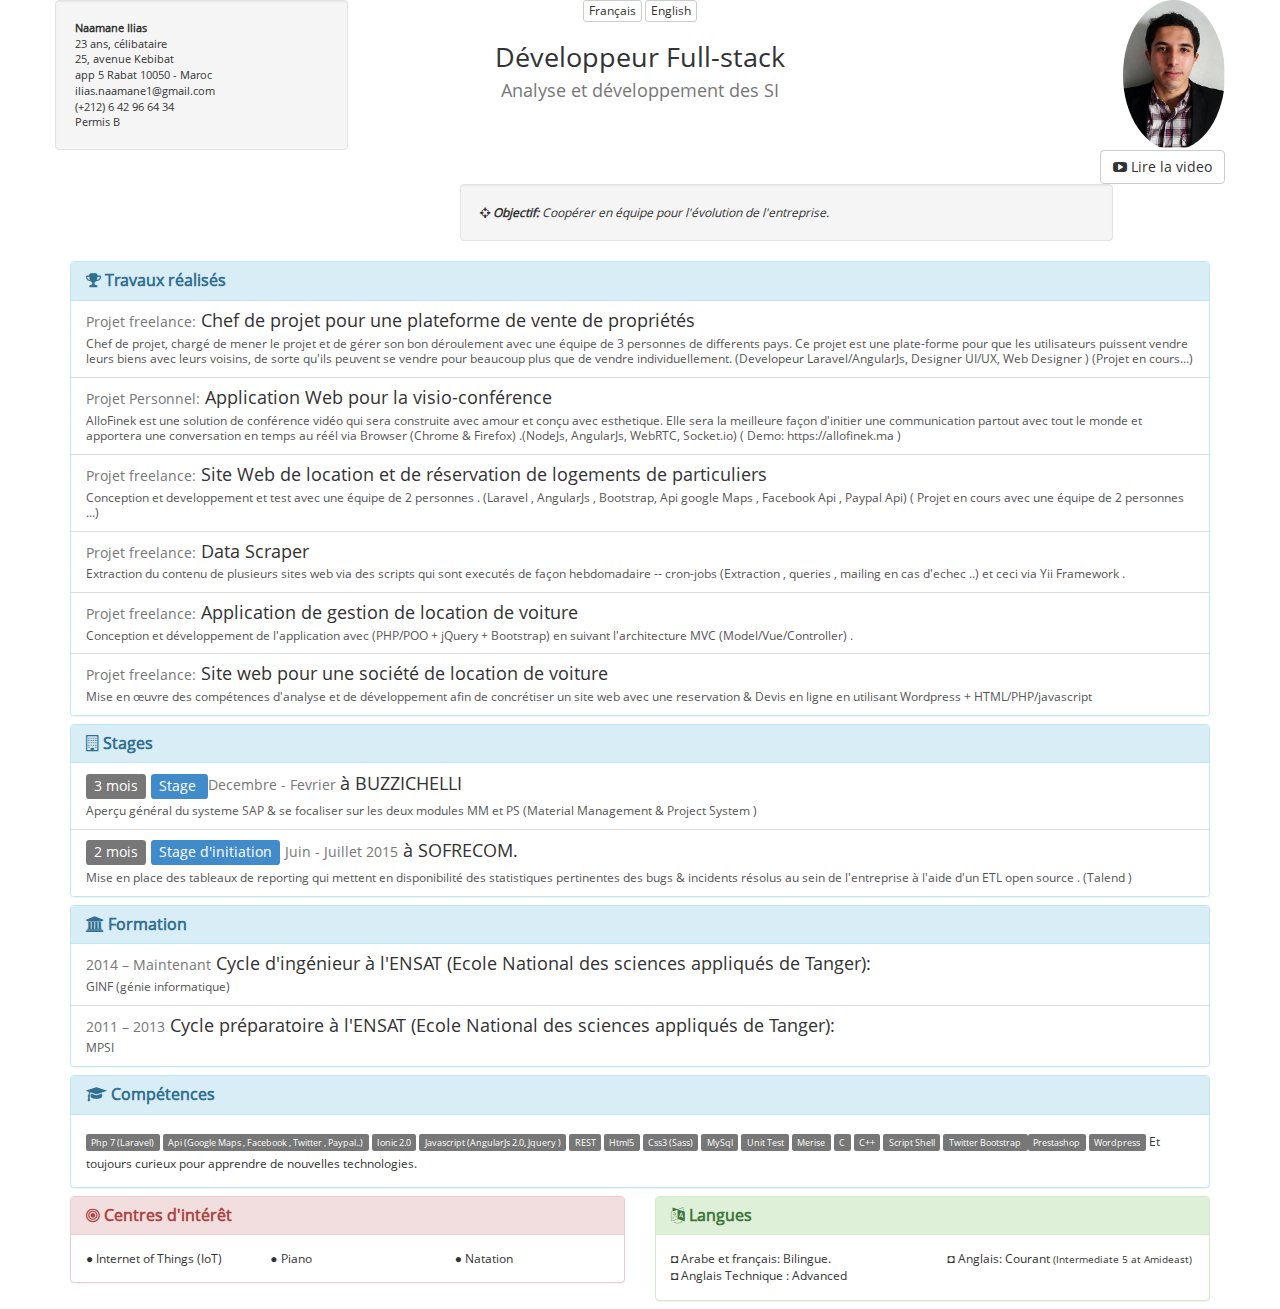
==== index.html @ 7174c272 "atez" ====
<!doctype html>
<html  lang="fr">
<head>
	<meta name="viewport" content="width=device-width, initial-scale=1">
	<meta charset="utf-8" />
	<title>Fondation | Bienvenue</title>

	<link rel="stylesheet" href="css/font-awesome.min.css" />
	<link rel="stylesheet" href="css/bootstrap.css" >
	<link rel="stylesheet" href="css/style.css" />
	
</head>
<body>
	

	<div class="container">
		<div class="row">
			<div class="col-xs-3 infosPerso well" >
				<strong>Naamane Ilias</strong><br>
				23 ans, célibataire<br>
				25, avenue Kebibat<br>
				app 5 Rabat 10050 - Maroc<br>
				ilias.naamane1@gmail.com<br>
				(+212) 6 42 96 64 34<br>
				Permis 	B
			</div>
			<div class="col-xs-6  title">
				<a class="btn btn-default btn-xs" href="/iliasnaamane.github.io/"> Français </a>
				<a class="btn btn-default btn-xs" href="/iliasnaamane.github.io/indexEn.html"> English </a>
				<br>
				<h1> Développeur Full-stack <br><small>Analyse et développement des SI</small></h1>
			</div>
			<div class="picture">
				
					<img style="height: 150px ;" class="img-circle" src="portrait.jpg">
					<br><a href="#" class="btn btn-default" data-toggle="modal" data-target="#video-modal"> <i class="fa fa-youtube-play"></i> Lire la video  </a>			
				
			</div><br>
		</div>
		<div class="row">
			<div class="col-xs-7 col-xs-offset-4">
				<div class="well">
					<em>
						<i class="fa fa-crosshairs"></i> <strong>Objectif: </strong>
						Coopérer en équipe pour l'évolution de l'entreprise. 
					</em>
				</div>
			</div>
		</div>

		<!-- Travaux realises -->
		<div class="row">
			<div class="col-xs-12">
				<div class="panel panel-info">
					<div class="panel-heading">
						<h3 class="panel-title"><i class="fa fa-trophy"></i> Travaux réalisés</h3>
					</div>

					<div class="list-group">
						<a href="#" class="list-group-item">
							<h4 class="list-group-item-heading"><small>Projet freelance:</small> Chef de projet pour une plateforme de vente de propriétés   </h4>
							<p class="list-group-item-text">
							Chef de projet, chargé de mener le projet et de gérer son bon déroulement avec une équipe de 3 personnes de differents pays. Ce projet est une plate-forme pour que les utilisateurs puissent vendre leurs biens avec leurs voisins, de sorte qu'ils peuvent se vendre pour beaucoup plus que de vendre individuellement.
							(Developeur Laravel/AngularJs, Designer UI/UX, Web Designer ) (Projet en cours...)
								<br> 
							</p>
						</a>
					
						<a href="#" class="list-group-item">
							<h4 class="list-group-item-heading"><small>Projet Personnel:</small> Application Web pour la visio-conférence</h4>
							<p class="list-group-item-text">
								AlloFinek est une solution de conférence vidéo  qui sera construite avec amour et conçu avec esthetique. Elle sera la meilleure façon d'initier une communication partout avec tout le monde et apportera une  conversation en temps au réél via Browser (Chrome & Firefox) .(NodeJs, AngularJs, WebRTC, Socket.io) ( Demo: https://allofinek.ma ) <br> 
							</p>
						</a>
						<a href="#" class="list-group-item">
							<h4 class="list-group-item-heading"><small>Projet freelance:</small> Site Web de location et de réservation de logements de particuliers</h4>
							<p class="list-group-item-text">
							 Conception et developpement et test avec une équipe de 2 personnes .	
							(Laravel , AngularJs , Bootstrap, Api google Maps , Facebook Api , Paypal Api) ( Projet en cours avec une équipe de 2 personnes ...) 
								<br> 
							</p>
						</a>
						<a href="#" class="list-group-item">
							<h4 class="list-group-item-heading"><small>Projet freelance:</small> Data Scraper </h4>
							<p class="list-group-item-text">
								Extraction du contenu de plusieurs sites web via des scripts qui sont executés de façon hebdomadaire -- cron-jobs (Extraction , queries , mailing en cas d'echec ..) et ceci via Yii Framework  .<br> 
							</p>
						</a>
						<a href="#" class="list-group-item">
							<h4 class="list-group-item-heading"><small>Projet freelance:</small> Application de gestion de location de voiture</h4>
							<p class="list-group-item-text">
								Conception et développement de l'application avec (PHP/POO + jQuery + Bootstrap) en suivant l'architecture MVC (Model/Vue/Controller) .<br> 
							</p>
						</a>
						<a href="#" class="list-group-item">
							<h4 class="list-group-item-heading"><small>Projet freelance:</small> Site web pour une société de location de voiture </h4>
							<p class="list-group-item-text">Mise en œuvre des compétences d'analyse et de développement afin de concrétiser un site web avec une reservation & Devis en ligne en utilisant  Wordpress + HTML/PHP/javascript  </p>
						</a>

					</div>


				</div>
			</div>
		</div>

		<div class="row">
			<div class="col-xs-12">
				<div class="panel panel-info">
					<div class="panel-heading">
						<h3 class="panel-title"><i class="fa fa-building-o"></i> Stages </h3>
					</div>

					

					<div class="list-group">
						
						
						
						<a href="#" class="list-group-item">
							<h4 class="list-group-item-heading"><span class="label label-default">3 mois</span> <span class="label label-primary"> Stage </span> <small> Decembre - Fevrier </small> à BUZZICHELLI </h4>
							<p class="list-group-item-text">
								Aperçu général du systeme SAP & se focaliser  sur les deux modules MM et PS (Material Management & Project System )	
							</p>

						</a>

						<a href="#" class="list-group-item">
							<h4 class="list-group-item-heading"><span class="label label-default">2 mois</span> <span class="label label-primary">Stage d'initiation</span> <small> Juin - Juillet 2015</small> à SOFRECOM.</h4>
							<p class="list-group-item-text">
								Mise en place des tableaux de reporting qui mettent en disponibilité des statistiques pertinentes des bugs & incidents résolus au sein de l'entreprise à l'aide d'un ETL open source . (Talend )
							</p>

						</a>
						

						
					</div>
				</div>
			</div>
		</div>
<!-->
		
<!-->
		
		<!-- FORMATION -->
		<div class="row">
			<div class="col-xs-12">
				<div class="panel panel-info">
					<div class="panel-heading">
						<h3 class="panel-title"><i class="fa fa-institution"></i> Formation</h3>
					</div>

					<div class="list-group">

						<a href="#" class="list-group-item">
							<h4 class="list-group-item-heading"><small>2014 – Maintenant</small>  Cycle d'ingénieur à l'ENSAT (Ecole National des sciences appliqués de Tanger):</h4>
							<p class="list-group-item-text">GINF (génie informatique)</p>
						</a>
						<a href="#" class="list-group-item">
							<h4 class="list-group-item-heading"><small>2011 – 2013</small> Cycle préparatoire à l'ENSAT  (Ecole National des sciences appliqués de Tanger):</h4>
							<p class="list-group-item-text"> MPSI</p>
						</a>
					</div>


				</div>
			</div>
		</div>

		
		<!-- COMPETENCES -->
		<div class="row">
			<div class="col-xs-12">
				<div class="panel panel-info">
					<div class="panel-heading">
						<h3 class="panel-title"><i class="fa fa-graduation-cap"></i> Compétences</h3>
					</div>
					<div class="panel-body">
						<span class="label label-default">Php 7 (Laravel)</span>
						<span class="label label-default">Api (Google Maps , Facebook , Twitter , Paypal..)</span>
						<span class="label label-default">Ionic 2.0</span>
						<span class="label label-default">Javascript (AngularJs 2.0, Jquery )</span>
						<span class="label label-default">REST</span>						
						<span class="label label-default">Html5</span>
						<span class="label label-default">Css3 (Sass)</span>
						<span class="label label-default">MySql</span>
						<span class="label label-default">Unit Test</span>
						<span class="label label-default">Merise</span>
						<span class="label label-default">C</span>
						<span class="label label-default">C++</span>
						<span class="label label-default">Script Shell</span>
						<span class="label label-default">Twitter Bootstrap </span>
						<span class="label label-default">Prestashop</span>
						<span class="label label-default">Wordpress</span>
						Et toujours curieux pour apprendre de nouvelles technologies.
					</div>
				</div>
			</div>
		</div>


		<div class="row">
			<div class="col-xs-6">
				<div class="panel panel-danger">
					<div class="panel-heading">
						<h3 class="panel-title"><i class="fa fa-bullseye"></i> Centres d'intérêt</h3>
					</div>
					<div class="panel-body row">
						<div class="col-xs-4">● Internet of Things (IoT)</div>
						<div class="col-xs-4">● Piano </div>
						<div class="col-xs-4">● Natation</div>
					</div>
<!-- 		            <ul class="list-group">
	<li class="list-group-item col-xs-4">Gadgets électroniques</li>
	<li class="list-group-item col-xs-4">Jeux vidéo</li>
	<li class="list-group-item col-xs-4">Moto et Surf</li>
</ul> -->

</div>
</div>
<div class="col-xs-6">
	<div class="panel panel-success">
		<div class="panel-heading">
			<h3 class="panel-title"><i class="fa fa-language"></i> Langues</h3>
		</div>
		<div class="panel-body row">
			<div class="col-xs-6">◘ Arabe et français: Bilingue.</div>
			<div class="col-xs-6">◘ Anglais: Courant <small>(Intermediate 5 at Amideast)</small></div>
			<div class="col-xs-6">◘ Anglais Technique : Advanced <small></div>
		</div>
		            <!-- <ul class="list-group">
		            	<li class="list-group-item">Arabe: Bilingue.</li>
		            	<li class="list-group-item">Français: Bilingue.</li>
		            	<li class="list-group-item">Anglais: Courant <small>(Intermediate 6 at ALC)</small></li>
		            </ul> -->
		        </div>
		    </div>
		</div>

	</div>
	<!-- Modal -->
	<div id="video-modal" class="modal fade" role="dialog" tabindex="-1">
	  <div class="modal-dialog modal-lg">

	    <!-- Modal content-->
	   
	      
	         <iframe width="700" height="390"
	        src="https://www.youtube.com/embed/V8z5fTu5fsM">
	        </iframe> 
	      
	 

	  </div>
	</div>
<!-- 	<div id="heads">
		<div id="personalInfos">

		</div>
		<div id="picture">

		</div>
		<div id="title">
			<h1>Elève ingénieur<br><small>Génie Logiciel et Systèmes d'Information</small></h1>
		</div>
	</div>

	<div id="content">
		<h2>Stages</h2>
		<p>
			Lorem ipsum dolor sit amet, consectetur adipisicing elit, sed do eiusmod
			tempor incididunt ut labore et dolore magna aliqua. Ut enim ad minim veniam,
			quis nostrud exercitation ullamco laboris nisi ut aliquip ex ea commodo
			consequat. Duis aute irure dolor in reprehenderit in voluptate velit esse
			cillum dolore eu fugiat nulla pariatur. Excepteur sint occaecat cupidatat non
			proident, sunt in culpa qui officia deserunt mollit anim id est laborum.
		</p>
		<h2>Formation</h2>
		<p>
			Lorem ipsum dolor sit amet, consectetur adipisicing elit, sed do eiusmod
			tempor incididunt ut labore et dolore magna aliqua. Ut enim ad minim veniam,
			quis nostrud exercitation ullamco laboris nisi ut aliquip ex ea commodo
			consequat. Duis aute irure dolor in reprehenderit in voluptate velit esse
			cillum dolore eu fugiat nulla pariatur. Excepteur sint occaecat cupidatat non
			proident, sunt in culpa qui officia deserunt mollit anim id est laborum.
		</p>
		<h2>Compétences</h2>
		<p>
			Lorem ipsum dolor sit amet, consectetur adipisicing elit, sed do eiusmod
			tempor incididunt ut labore et dolore magna aliqua. Ut enim ad minim veniam,
			quis nostrud exercitation ullamco laboris nisi ut aliquip ex ea commodo
			consequat. Duis aute irure dolor in reprehenderit in voluptate velit esse
			cillum dolore eu fugiat nulla pariatur. Excepteur sint occaecat cupidatat non
			proident, sunt in culpa qui officia deserunt mollit anim id est laborum.
		</p>
	</div>

	<div id="footer">
		<div class="left">
			<h2>Centres d'intéret</h2>
			<p>
				Lorem ipsum dolor sit amet, consectetur adipisicing elit, sed do eiusmod
				tempor incididunt ut labore et dolore magna aliqua. Ut enim ad minim veniam,
				quis nostrud exercitation ullamco laboris nisi ut aliquip ex ea commodo
				consequat. Duis aute irure dolor in reprehenderit in voluptate velit esse
				cillum dolore eu fugiat nulla pariatur. Excepteur sint occaecat cupidatat non
				proident, sunt in culpa qui officia deserunt mollit anim id est laborum.
			</p>
		</div>
		<div class="right">
			<h2>Langues</h2>
			<p>
				Lorem ipsum dolor sit amet, consectetur adipisicing elit, sed do eiusmod
				tempor incididunt ut labore et dolore magna aliqua. Ut enim ad minim veniam,
				quis nostrud exercitation ullamco laboris nisi ut aliquip ex ea commodo
				consequat. Duis aute irure dolor in reprehenderit in voluptate velit esse
				cillum dolore eu fugiat nulla pariatur. Excepteur sint occaecat cupidatat non
				proident, sunt in culpa qui officia deserunt mollit anim id est laborum.
			</p>
		</div>
	</div>
-->
<script src="js/jquery.js"></script>
<script type="text/javascript" src="js/bootstrap.js"></script>
</body>
</html>
---- css/style.css ----
@font-face {
  font-family: 'Open Sans';
  font-style: normal;
  font-weight: 400;
  src: local('Open Sans'), local('OpenSans'), url('../fonts/opensans.woff2') format('woff2'), url('../fonts/opensans.woff') format('woff');
}




body {
	font-family: "Open Sans";
	font-size: 12px;
}
.container {
}
.title {
	text-align: center;
}
.picture {
	text-align: right;
	float: right;
}
.content {
	margin-top: 30px;
}
h3.panel-title {
	font-weight: 600;
}
.infosPerso {
	font-size: 11px;
	font-weight: normal;
}
#personalInfos {
	width: 297px;
	height: 197px;
	float: left;
	border: 1px solid blue;
	margin-right: 10px;
}

#picture {
	width: 197px;
	height: 197px;
	float: right;
	border: 1px solid red;
	margin-left: 10px;
}
#title {
	text-align: center;
	padding-top: 20px;
}
#content {
	clear: both;
	margin-top: 150px;
}
#content h2, #footer h2 {
	width: 100%;
	height: 35px;
	line-height: 35px;
	background: #989494;
	color: white;
	padding-left: 20px;
	text-align: center;
}
#footer .left {
	width: 50%;
	float: left;
}
#footer .right {
	width: 50%;
	float: right;
}
.label {
	font-weight: normal;
	line-height: 25px;
/*	letter-spacing: 1px;
 */}

 .panel{
 	margin-bottom: 8px;
 }
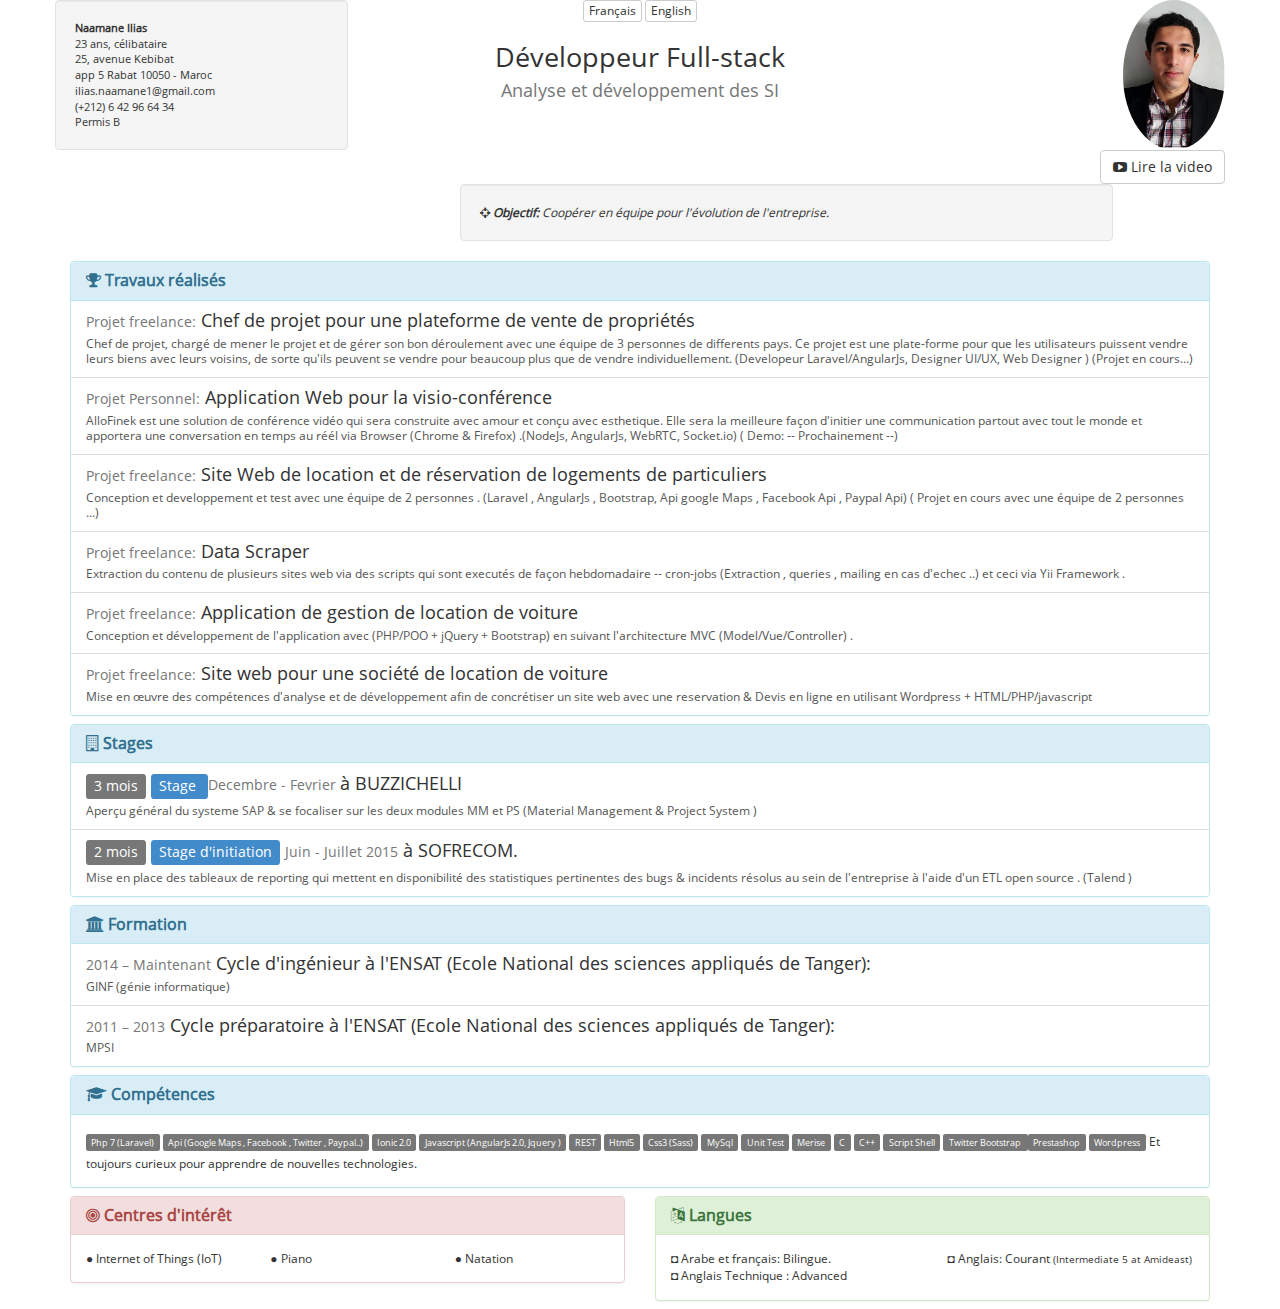
==== commit b4e77d1b: "allofinek coming soon" ====
--- a/index.html
+++ b/index.html
@@ -26,8 +26,8 @@
 				Permis 	B
 			</div>
 			<div class="col-xs-6  title">
-				<a class="btn btn-default btn-xs" href="/iliasnaamane.github.io/"> Français </a>
-				<a class="btn btn-default btn-xs" href="/iliasnaamane.github.io/indexEn.html"> English </a>
+				<a class="btn btn-default btn-xs" href="/"> Français </a>
+				<a class="btn btn-default btn-xs" href="/indexEn.html"> English </a>
 				<br>
 				<h1> Développeur Full-stack <br><small>Analyse et développement des SI</small></h1>
 			</div>
@@ -70,7 +70,7 @@
 						<a href="#" class="list-group-item">
 							<h4 class="list-group-item-heading"><small>Projet Personnel:</small> Application Web pour la visio-conférence</h4>
 							<p class="list-group-item-text">
-								AlloFinek est une solution de conférence vidéo  qui sera construite avec amour et conçu avec esthetique. Elle sera la meilleure façon d'initier une communication partout avec tout le monde et apportera une  conversation en temps au réél via Browser (Chrome & Firefox) .(NodeJs, AngularJs, WebRTC, Socket.io) ( Demo: https://allofinek.ma ) <br> 
+								AlloFinek est une solution de conférence vidéo  qui sera construite avec amour et conçu avec esthetique. Elle sera la meilleure façon d'initier une communication partout avec tout le monde et apportera une  conversation en temps au réél via Browser (Chrome & Firefox) .(NodeJs, AngularJs, WebRTC, Socket.io) ( Demo:  -- Prochainement --) <br> 
 							</p>
 						</a>
 						<a href="#" class="list-group-item">
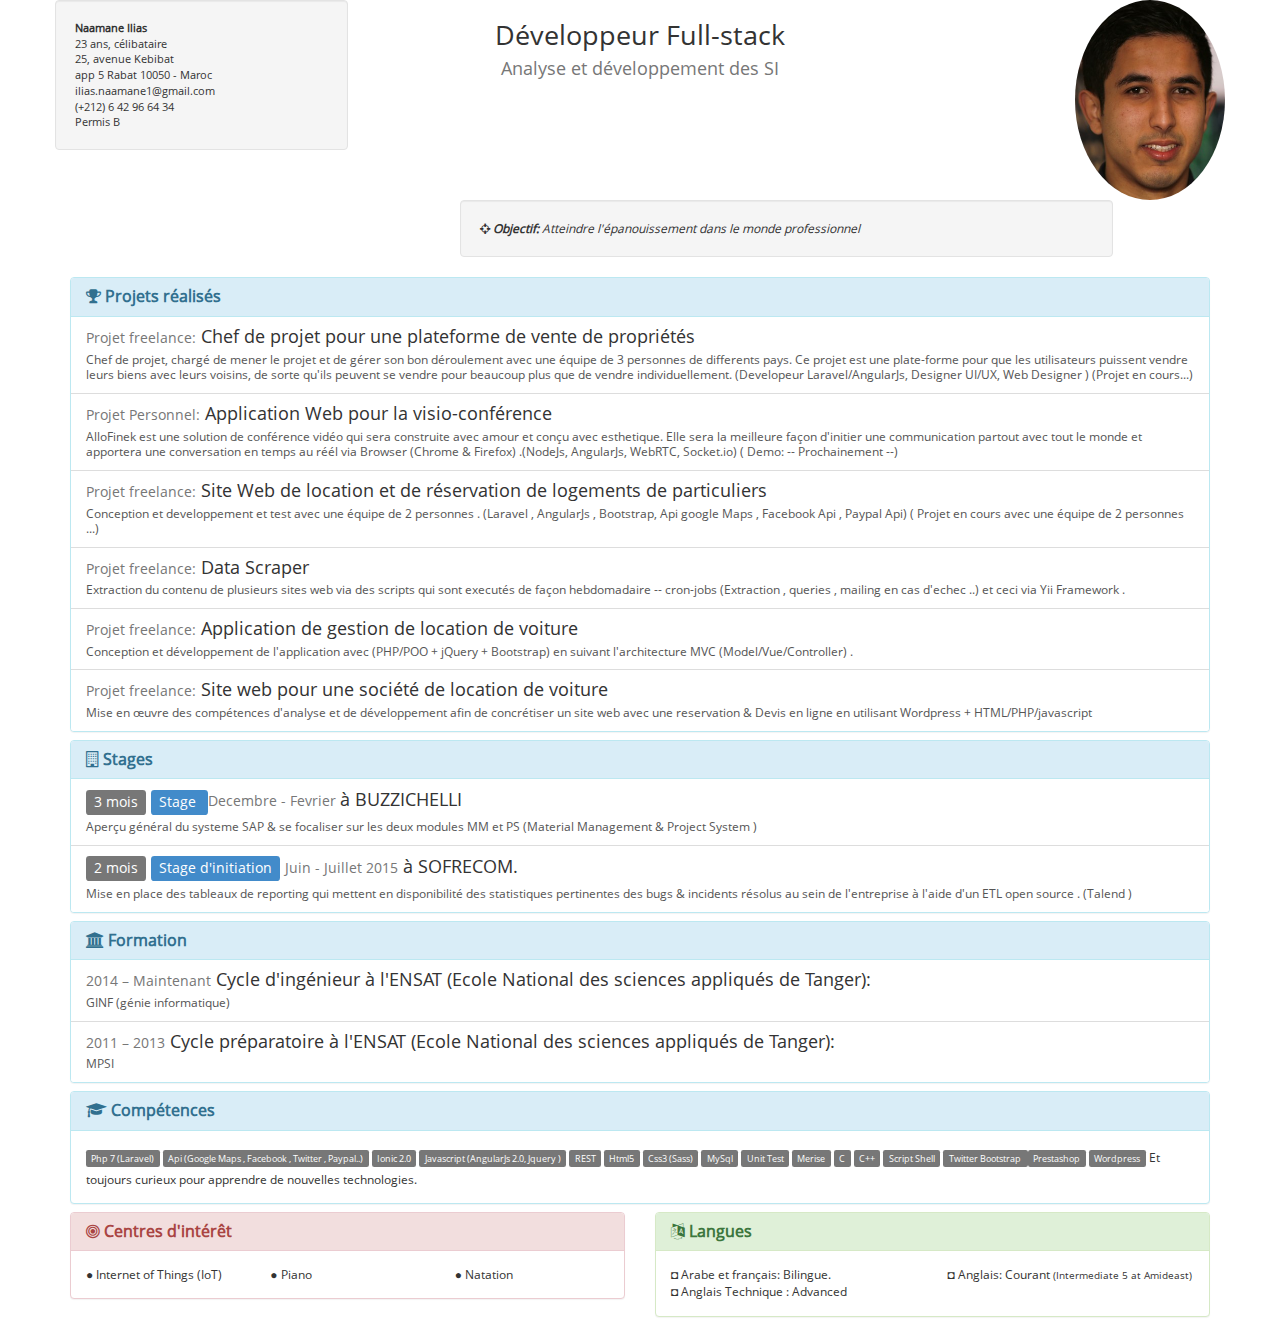
==== commit 80b5b8b0: "Resume update" ====
--- a/index.html
+++ b/index.html
@@ -25,25 +25,30 @@
 				(+212) 6 42 96 64 34<br>
 				Permis 	B
 			</div>
+			
 			<div class="col-xs-6  title">
+				<!--
 				<a class="btn btn-default btn-xs" href="/"> Français </a>
 				<a class="btn btn-default btn-xs" href="/indexEn.html"> English </a>
 				<br>
+				-->
 				<h1> Développeur Full-stack <br><small>Analyse et développement des SI</small></h1>
 			</div>
+			
 			<div class="picture">
 				
-					<img style="height: 150px ;" class="img-circle" src="portrait.jpg">
+					<img class="img-circle" src="ilias.jpg" height="200" width="150"><!--
 					<br><a href="#" class="btn btn-default" data-toggle="modal" data-target="#video-modal"> <i class="fa fa-youtube-play"></i> Lire la video  </a>			
-				
+				-->
 			</div><br>
+
 		</div>
 		<div class="row">
 			<div class="col-xs-7 col-xs-offset-4">
 				<div class="well">
 					<em>
 						<i class="fa fa-crosshairs"></i> <strong>Objectif: </strong>
-						Coopérer en équipe pour l'évolution de l'entreprise. 
+						Atteindre l'épanouissement dans le monde professionnel 
 					</em>
 				</div>
 			</div>
@@ -54,7 +59,7 @@
 			<div class="col-xs-12">
 				<div class="panel panel-info">
 					<div class="panel-heading">
-						<h3 class="panel-title"><i class="fa fa-trophy"></i> Travaux réalisés</h3>
+						<h3 class="panel-title"><i class="fa fa-trophy"></i> Projets réalisés</h3>
 					</div>
 
 					<div class="list-group">
--- a/css/style.css
+++ b/css/style.css
@@ -80,4 +80,8 @@
 
  .panel{
  	margin-bottom: 8px;
+ }
+
+ .stars i{
+ 	color:green;
  }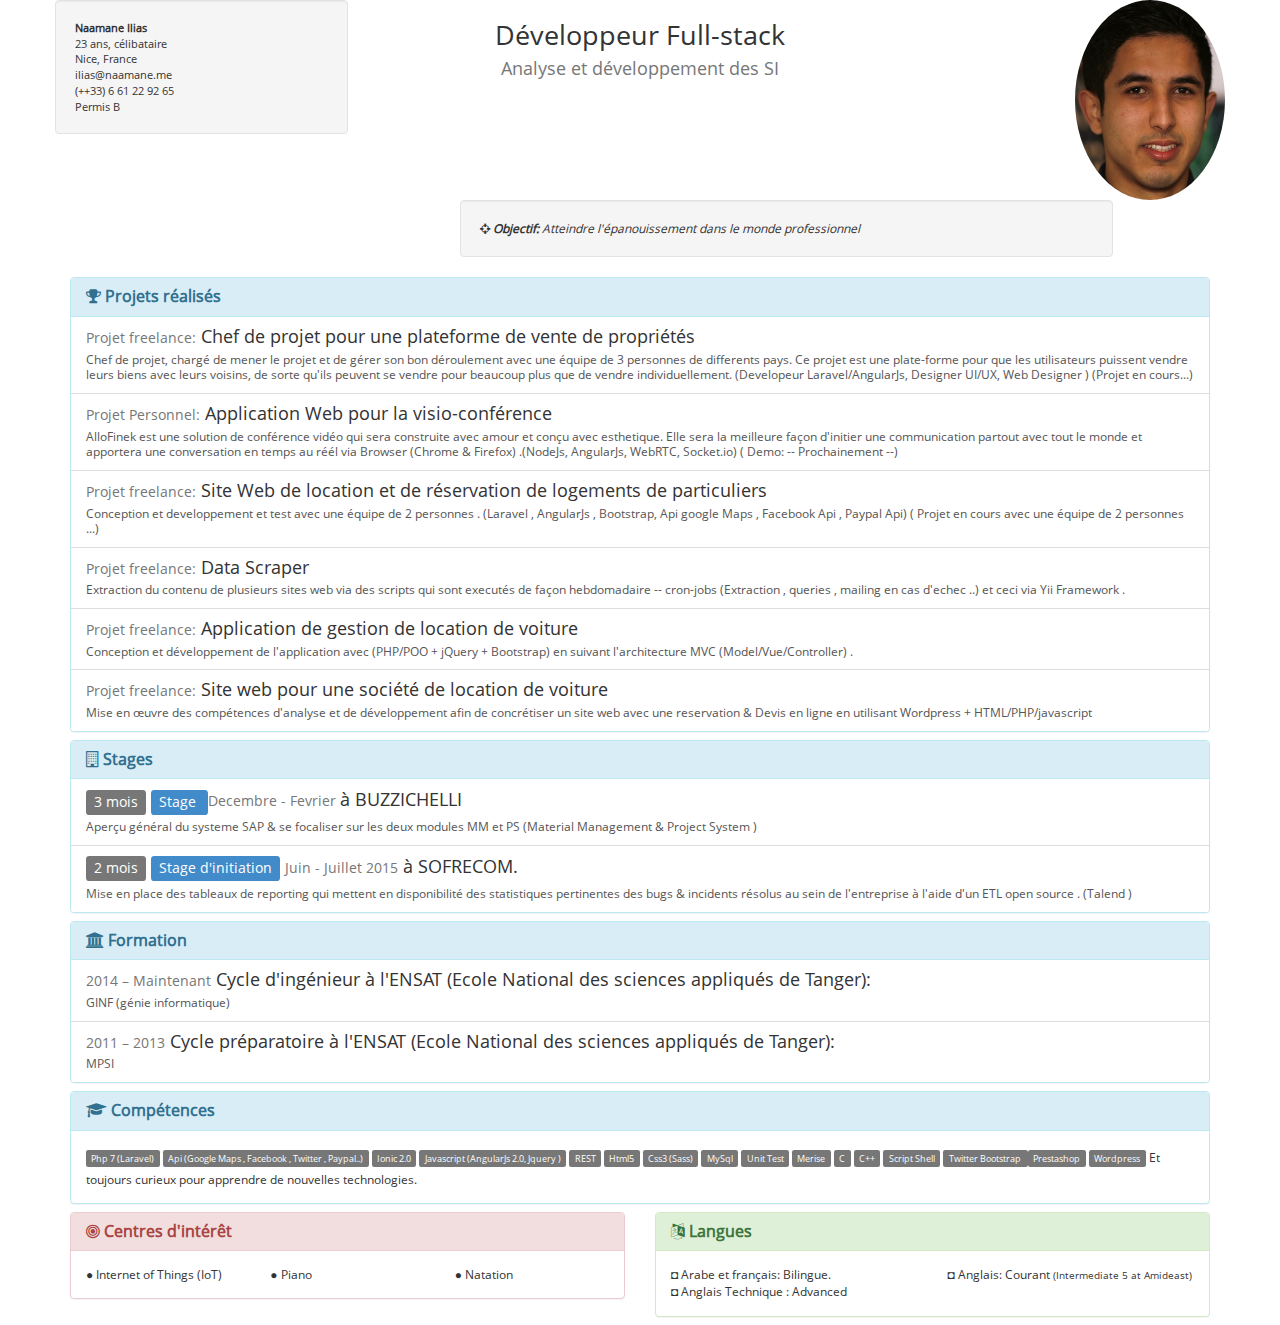
==== commit cba06eba: "fix: address index.html" ====
--- a/index.html
+++ b/index.html
@@ -19,10 +19,9 @@
 			<div class="col-xs-3 infosPerso well" >
 				<strong>Naamane Ilias</strong><br>
 				23 ans, célibataire<br>
-				25, avenue Kebibat<br>
-				app 5 Rabat 10050 - Maroc<br>
-				ilias.naamane1@gmail.com<br>
-				(+212) 6 42 96 64 34<br>
+				Nice, France<br>
+				ilias@naamane.me<br>
+				(++33) 6 61 22 92 65<br>
 				Permis 	B
 			</div>
 			
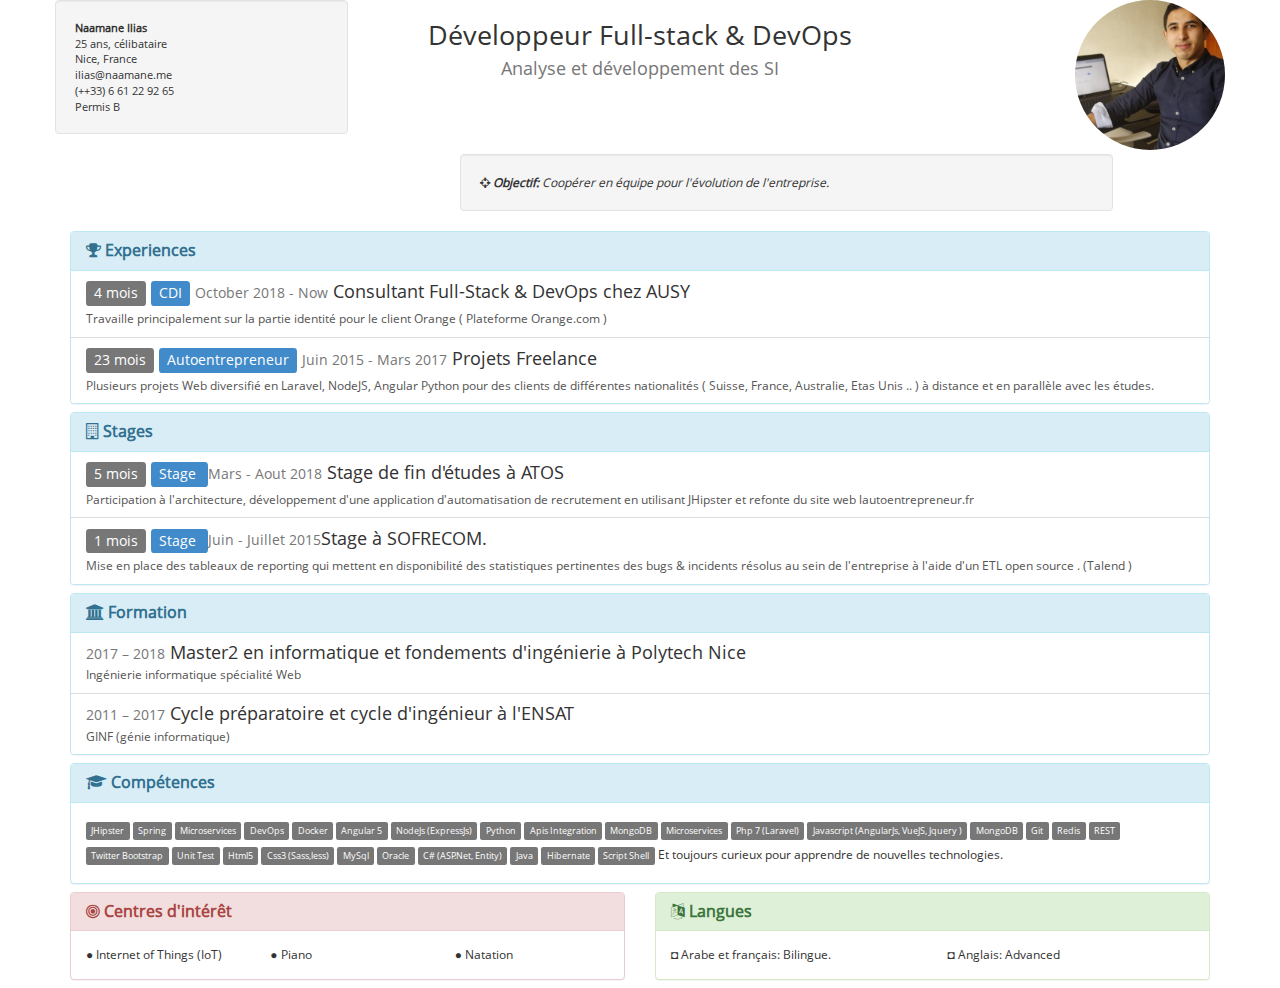
==== commit 9ce33646: "update: french version" ====
--- a/index.html
+++ b/index.html
@@ -1,4 +1,3 @@
-
 <!doctype html>
 <html  lang="fr">
 <head>
@@ -18,7 +17,7 @@
 		<div class="row">
 			<div class="col-xs-3 infosPerso well" >
 				<strong>Naamane Ilias</strong><br>
-				23 ans, célibataire<br>
+				25 ans, célibataire<br>
 				Nice, France<br>
 				ilias@naamane.me<br>
 				(++33) 6 61 22 92 65<br>
@@ -31,15 +30,15 @@
 				<a class="btn btn-default btn-xs" href="/indexEn.html"> English </a>
 				<br>
 				-->
-				<h1> Développeur Full-stack <br><small>Analyse et développement des SI</small></h1>
-			</div>
-			
+				<h1> Développeur Full-stack & DevOps<br><small>Analyse et développement des SI</small></h1>
+			</div>
 			<div class="picture">
 				
-					<img class="img-circle" src="ilias.jpg" height="200" width="150"><!--
-					<br><a href="#" class="btn btn-default" data-toggle="modal" data-target="#video-modal"> <i class="fa fa-youtube-play"></i> Lire la video  </a>			
-				-->
-			</div><br>
+				<img style="height: 150px ;" class="img-circle" src="portrait.jpg"><br>	
+					<!--<a href="#" class="btn btn-default" data-toggle="modal" data-target="#video-modal"> <i class="fa fa-youtube-play"></i> Play video  </a>	-->
+				
+			</div>
+			<br>
 
 		</div>
 		<div class="row">
@@ -47,7 +46,7 @@
 				<div class="well">
 					<em>
 						<i class="fa fa-crosshairs"></i> <strong>Objectif: </strong>
-						Atteindre l'épanouissement dans le monde professionnel 
+						Coopérer en équipe pour l'évolution de l'entreprise.
 					</em>
 				</div>
 			</div>
@@ -58,53 +57,23 @@
 			<div class="col-xs-12">
 				<div class="panel panel-info">
 					<div class="panel-heading">
-						<h3 class="panel-title"><i class="fa fa-trophy"></i> Projets réalisés</h3>
+						<h3 class="panel-title"><i class="fa fa-trophy"></i> Experiences</h3>
 					</div>
 
 					<div class="list-group">
 						<a href="#" class="list-group-item">
-							<h4 class="list-group-item-heading"><small>Projet freelance:</small> Chef de projet pour une plateforme de vente de propriétés   </h4>
-							<p class="list-group-item-text">
-							Chef de projet, chargé de mener le projet et de gérer son bon déroulement avec une équipe de 3 personnes de differents pays. Ce projet est une plate-forme pour que les utilisateurs puissent vendre leurs biens avec leurs voisins, de sorte qu'ils peuvent se vendre pour beaucoup plus que de vendre individuellement.
-							(Developeur Laravel/AngularJs, Designer UI/UX, Web Designer ) (Projet en cours...)
-								<br> 
-							</p>
-						</a>
-					
-						<a href="#" class="list-group-item">
-							<h4 class="list-group-item-heading"><small>Projet Personnel:</small> Application Web pour la visio-conférence</h4>
-							<p class="list-group-item-text">
-								AlloFinek est une solution de conférence vidéo  qui sera construite avec amour et conçu avec esthetique. Elle sera la meilleure façon d'initier une communication partout avec tout le monde et apportera une  conversation en temps au réél via Browser (Chrome & Firefox) .(NodeJs, AngularJs, WebRTC, Socket.io) ( Demo:  -- Prochainement --) <br> 
-							</p>
-						</a>
-						<a href="#" class="list-group-item">
-							<h4 class="list-group-item-heading"><small>Projet freelance:</small> Site Web de location et de réservation de logements de particuliers</h4>
-							<p class="list-group-item-text">
-							 Conception et developpement et test avec une équipe de 2 personnes .	
-							(Laravel , AngularJs , Bootstrap, Api google Maps , Facebook Api , Paypal Api) ( Projet en cours avec une équipe de 2 personnes ...) 
-								<br> 
-							</p>
-						</a>
-						<a href="#" class="list-group-item">
-							<h4 class="list-group-item-heading"><small>Projet freelance:</small> Data Scraper </h4>
-							<p class="list-group-item-text">
-								Extraction du contenu de plusieurs sites web via des scripts qui sont executés de façon hebdomadaire -- cron-jobs (Extraction , queries , mailing en cas d'echec ..) et ceci via Yii Framework  .<br> 
-							</p>
-						</a>
-						<a href="#" class="list-group-item">
-							<h4 class="list-group-item-heading"><small>Projet freelance:</small> Application de gestion de location de voiture</h4>
-							<p class="list-group-item-text">
-								Conception et développement de l'application avec (PHP/POO + jQuery + Bootstrap) en suivant l'architecture MVC (Model/Vue/Controller) .<br> 
-							</p>
-						</a>
-						<a href="#" class="list-group-item">
-							<h4 class="list-group-item-heading"><small>Projet freelance:</small> Site web pour une société de location de voiture </h4>
-							<p class="list-group-item-text">Mise en œuvre des compétences d'analyse et de développement afin de concrétiser un site web avec une reservation & Devis en ligne en utilisant  Wordpress + HTML/PHP/javascript  </p>
-						</a>
-
-					</div>
-
-
+							<h4 class="list-group-item-heading"> <span class="label label-default"> 4 mois</span> <span class="label label-primary"> CDI</span> <small> October 2018 - Now</small> Consultant Full-Stack & DevOps chez AUSY </h4>
+							<p class="list-group-item-text">
+								Travaille principalement sur la partie identité pour le client Orange ( Plateforme Orange.com )
+							</p>
+						</a>
+						<a href="#" class="list-group-item">
+							<h4 class="list-group-item-heading"> <span class="label label-default"> 23 mois</span> <span class="label label-primary"> Autoentrepreneur</span> <small> Juin 2015 - Mars 2017</small> Projets Freelance </h4>
+							<p class="list-group-item-text">
+								Plusieurs projets Web diversifié en Laravel, NodeJS, Angular Python pour des clients de différentes nationalités ( Suisse, France, Australie, Etas Unis .. ) à distance et en parallèle avec les études.
+							</p>
+						</a>
+					</div>
 				</div>
 			</div>
 		</div>
@@ -115,39 +84,25 @@
 					<div class="panel-heading">
 						<h3 class="panel-title"><i class="fa fa-building-o"></i> Stages </h3>
 					</div>
-
-					
-
 					<div class="list-group">
-						
-						
-						
-						<a href="#" class="list-group-item">
-							<h4 class="list-group-item-heading"><span class="label label-default">3 mois</span> <span class="label label-primary"> Stage </span> <small> Decembre - Fevrier </small> à BUZZICHELLI </h4>
-							<p class="list-group-item-text">
-								Aperçu général du systeme SAP & se focaliser  sur les deux modules MM et PS (Material Management & Project System )	
-							</p>
-
-						</a>
-
-						<a href="#" class="list-group-item">
-							<h4 class="list-group-item-heading"><span class="label label-default">2 mois</span> <span class="label label-primary">Stage d'initiation</span> <small> Juin - Juillet 2015</small> à SOFRECOM.</h4>
+						<a href="#" class="list-group-item">
+							<h4 class="list-group-item-heading"><span class="label label-default">5 mois</span> <span class="label label-primary"> Stage </span> <small> Mars - Aout 2018</small> Stage de fin d'études à ATOS </h4>
+							<p class="list-group-item-text">
+								Participation à l'architecture, développement d'une application d'automatisation de recrutement en utilisant JHipster et refonte du site web lautoentrepreneur.fr
+							</p>
+						</a>
+						<a href="#" class="list-group-item">
+							<h4 class="list-group-item-heading"><span class="label label-default">1 mois</span> <span class="label label-primary">Stage </span> <small> Juin - Juillet 2015</small>Stage à SOFRECOM.</h4>
 							<p class="list-group-item-text">
 								Mise en place des tableaux de reporting qui mettent en disponibilité des statistiques pertinentes des bugs & incidents résolus au sein de l'entreprise à l'aide d'un ETL open source . (Talend )
 							</p>
-
-						</a>
-						
-
-						
+						</a>
 					</div>
 				</div>
 			</div>
 		</div>
 <!-->
-		
-<!-->
-		
+<!-->	
 		<!-- FORMATION -->
 		<div class="row">
 			<div class="col-xs-12">
@@ -159,12 +114,12 @@
 					<div class="list-group">
 
 						<a href="#" class="list-group-item">
-							<h4 class="list-group-item-heading"><small>2014 – Maintenant</small>  Cycle d'ingénieur à l'ENSAT (Ecole National des sciences appliqués de Tanger):</h4>
+							<h4 class="list-group-item-heading"><small>2017 – 2018</small> Master2 en informatique et fondements d'ingénierie à Polytech Nice</h4>
+							<p class="list-group-item-text">Ingénierie informatique spécialité Web</p>
+						</a>
+						<a href="#" class="list-group-item">
+							<h4 class="list-group-item-heading"><small>2011 – 2017</small> Cycle préparatoire et cycle d'ingénieur à l'ENSAT</h4>
 							<p class="list-group-item-text">GINF (génie informatique)</p>
-						</a>
-						<a href="#" class="list-group-item">
-							<h4 class="list-group-item-heading"><small>2011 – 2013</small> Cycle préparatoire à l'ENSAT  (Ecole National des sciences appliqués de Tanger):</h4>
-							<p class="list-group-item-text"> MPSI</p>
 						</a>
 					</div>
 
@@ -182,22 +137,33 @@
 						<h3 class="panel-title"><i class="fa fa-graduation-cap"></i> Compétences</h3>
 					</div>
 					<div class="panel-body">
-						<span class="label label-default">Php 7 (Laravel)</span>
-						<span class="label label-default">Api (Google Maps , Facebook , Twitter , Paypal..)</span>
-						<span class="label label-default">Ionic 2.0</span>
-						<span class="label label-default">Javascript (AngularJs 2.0, Jquery )</span>
-						<span class="label label-default">REST</span>						
-						<span class="label label-default">Html5</span>
-						<span class="label label-default">Css3 (Sass)</span>
-						<span class="label label-default">MySql</span>
-						<span class="label label-default">Unit Test</span>
-						<span class="label label-default">Merise</span>
-						<span class="label label-default">C</span>
-						<span class="label label-default">C++</span>
-						<span class="label label-default">Script Shell</span>
-						<span class="label label-default">Twitter Bootstrap </span>
-						<span class="label label-default">Prestashop</span>
-						<span class="label label-default">Wordpress</span>
+							<span class="label label-default">JHipster</span>
+							<span class="label label-default">Spring</span>
+							<span class="label label-default">Microservices</span>
+							<span class="label label-default">DevOps</span>
+							<span class="label label-default">Docker</span>
+							<span class="label label-default">Angular 5</span>
+							<span class="label label-default">NodeJs (ExpressJs)</span>
+							<span class="label label-default">Python</span>
+							<span class="label label-default">Apis Integration</span>
+							<span class="label label-default">MongoDB</span>
+							<span class="label label-default">Microservices</span>
+							<span class="label label-default">Php 7 (Laravel)</span>
+							<span class="label label-default">Javascript (AngularJs, VueJS, Jquery )</span>
+							<span class="label label-default"> MongoDB</span>
+							<span class="label label-default">Git</span>
+							<span class="label label-default">Redis</span>
+							<span class="label label-default">REST</span>
+							<span class="label label-default">Twitter Bootstrap</span>
+							<span class="label label-default">Unit Test</span>
+							<span class="label label-default">Html5</span>
+							<span class="label label-default">Css3 (Sass,less)</span>
+							<span class="label label-default">MySql</span>
+							<span class="label label-default">Oracle</span>
+							<span class="label label-default">C# (ASP.Net, Entity)</span>
+							<span class="label label-default">Java</span>
+							<span class="label label-default">Hibernate</span>
+							<span class="label label-default">Script Shell</span>
 						Et toujours curieux pour apprendre de nouvelles technologies.
 					</div>
 				</div>
@@ -231,8 +197,7 @@
 		</div>
 		<div class="panel-body row">
 			<div class="col-xs-6">◘ Arabe et français: Bilingue.</div>
-			<div class="col-xs-6">◘ Anglais: Courant <small>(Intermediate 5 at Amideast)</small></div>
-			<div class="col-xs-6">◘ Anglais Technique : Advanced <small></div>
+			<div class="col-xs-6">◘ Anglais: Advanced <small></div>
 		</div>
 		            <!-- <ul class="list-group">
 		            	<li class="list-group-item">Arabe: Bilingue.</li>
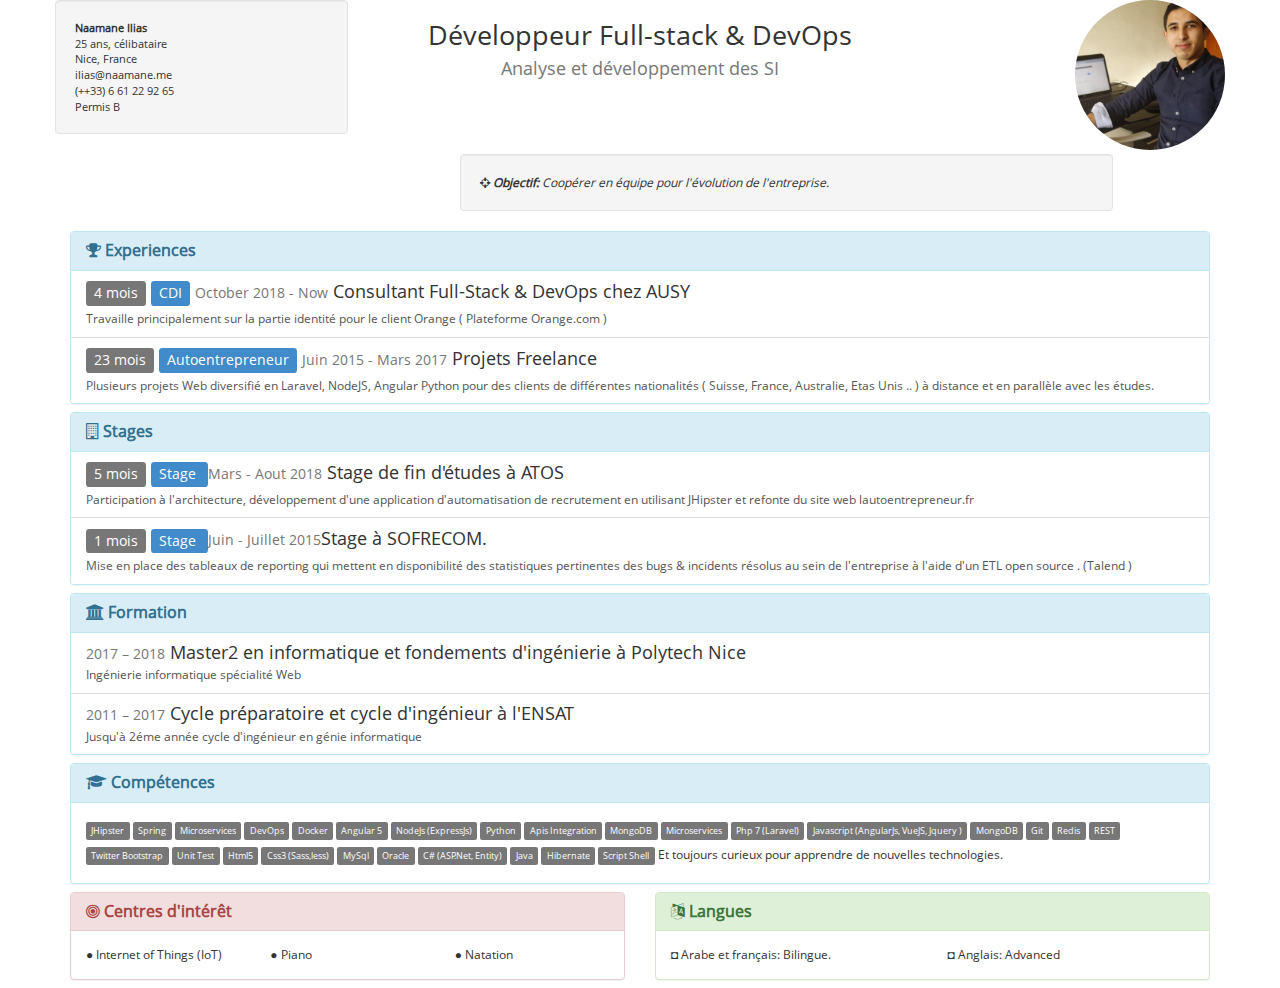
==== commit 48ef48ad: "fix: limit year of engineering cycle" ====
--- a/index.html
+++ b/index.html
@@ -119,7 +119,7 @@
 						</a>
 						<a href="#" class="list-group-item">
 							<h4 class="list-group-item-heading"><small>2011 – 2017</small> Cycle préparatoire et cycle d'ingénieur à l'ENSAT</h4>
-							<p class="list-group-item-text">GINF (génie informatique)</p>
+							<p class="list-group-item-text">Jusqu'à 2éme année cycle d'ingénieur en génie informatique </p>
 						</a>
 					</div>
 
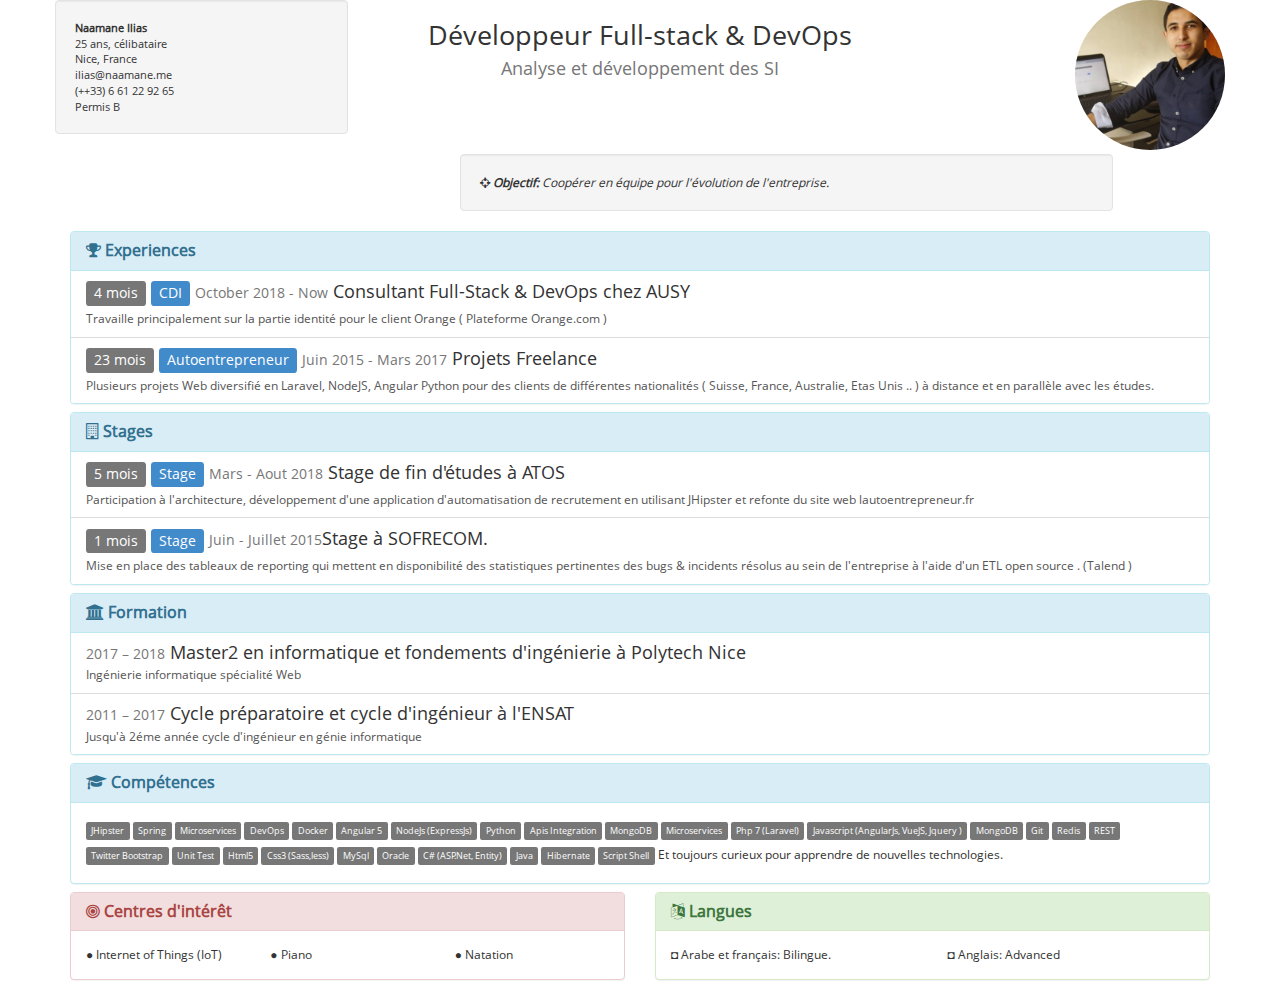
==== commit 4bd80b0b: "fix: internship space" ====
--- a/index.html
+++ b/index.html
@@ -86,13 +86,13 @@
 					</div>
 					<div class="list-group">
 						<a href="#" class="list-group-item">
-							<h4 class="list-group-item-heading"><span class="label label-default">5 mois</span> <span class="label label-primary"> Stage </span> <small> Mars - Aout 2018</small> Stage de fin d'études à ATOS </h4>
+							<h4 class="list-group-item-heading"><span class="label label-default">5 mois</span> <span class="label label-primary"> Stage</span> <small> Mars - Aout 2018</small> Stage de fin d'études à ATOS </h4>
 							<p class="list-group-item-text">
 								Participation à l'architecture, développement d'une application d'automatisation de recrutement en utilisant JHipster et refonte du site web lautoentrepreneur.fr
 							</p>
 						</a>
 						<a href="#" class="list-group-item">
-							<h4 class="list-group-item-heading"><span class="label label-default">1 mois</span> <span class="label label-primary">Stage </span> <small> Juin - Juillet 2015</small>Stage à SOFRECOM.</h4>
+							<h4 class="list-group-item-heading"><span class="label label-default">1 mois</span> <span class="label label-primary">Stage</span> <small> Juin - Juillet 2015</small>Stage à SOFRECOM.</h4>
 							<p class="list-group-item-text">
 								Mise en place des tableaux de reporting qui mettent en disponibilité des statistiques pertinentes des bugs & incidents résolus au sein de l'entreprise à l'aide d'un ETL open source . (Talend )
 							</p>
